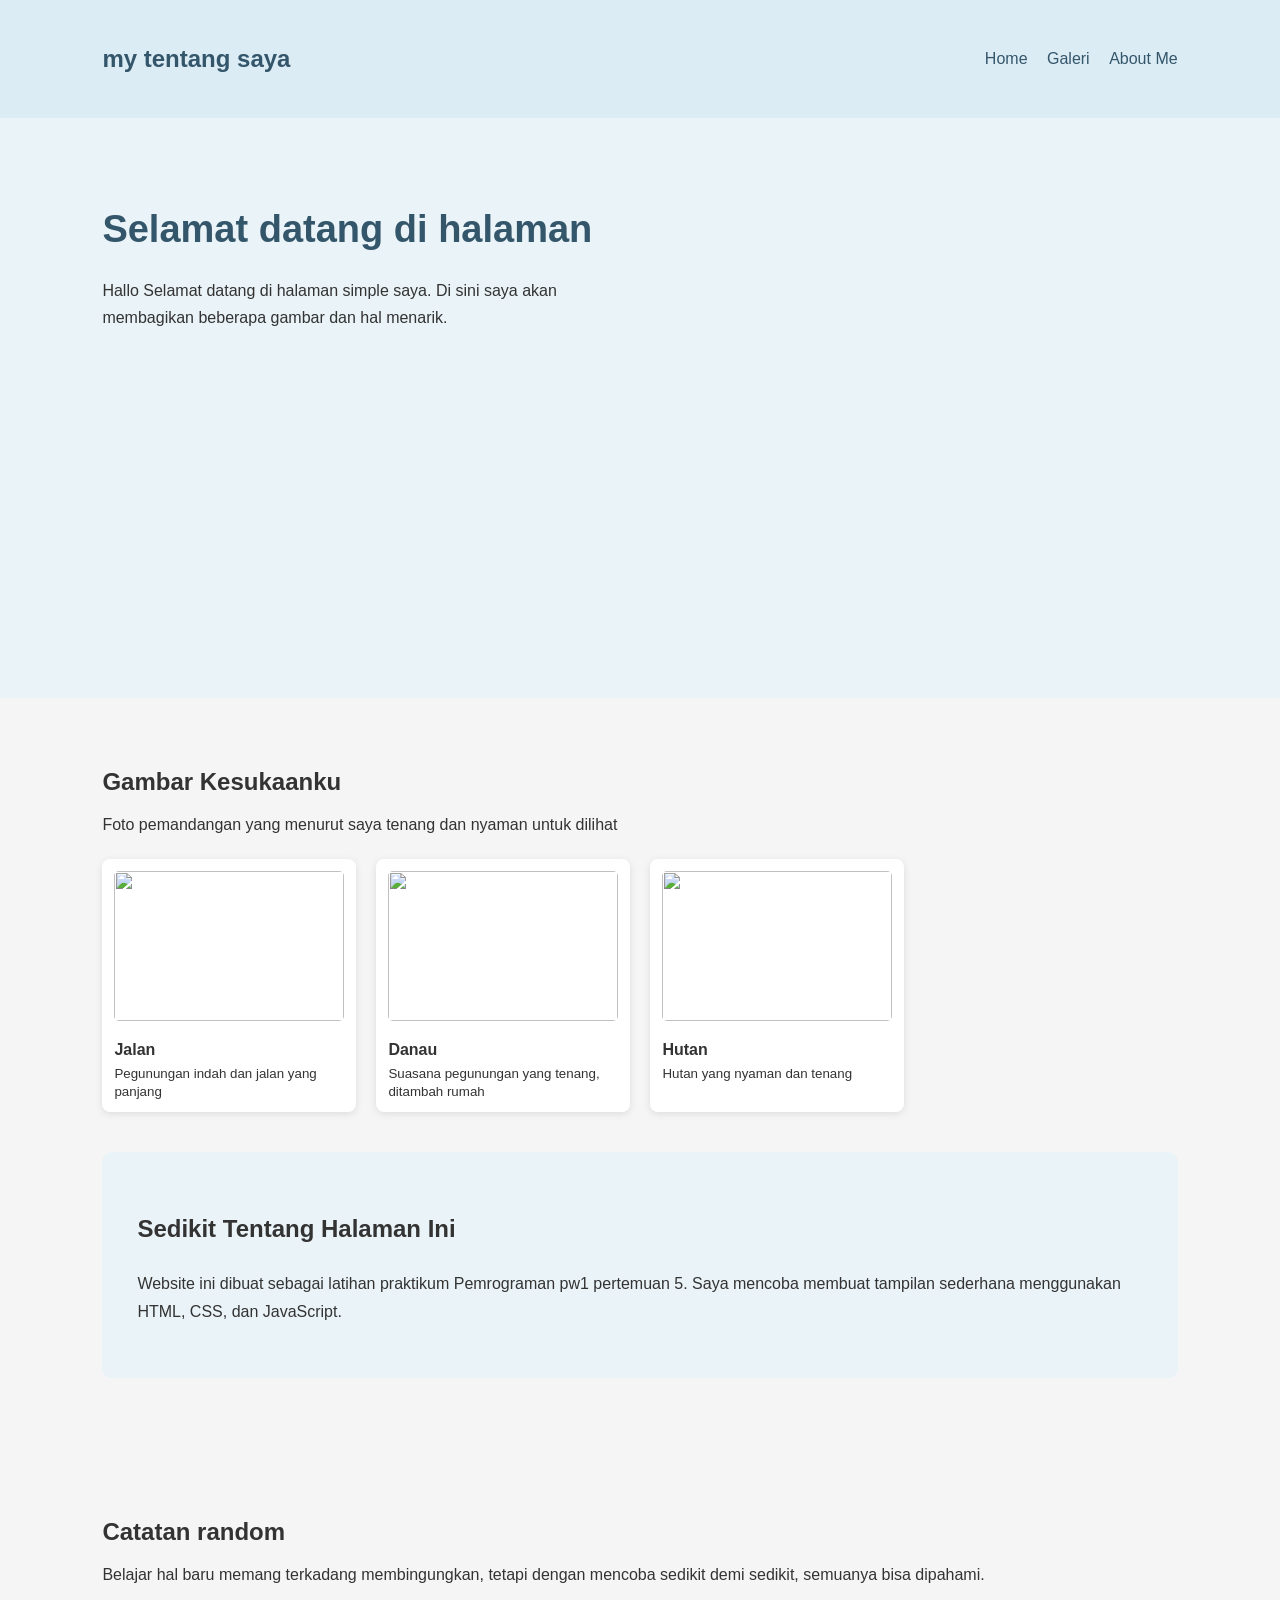
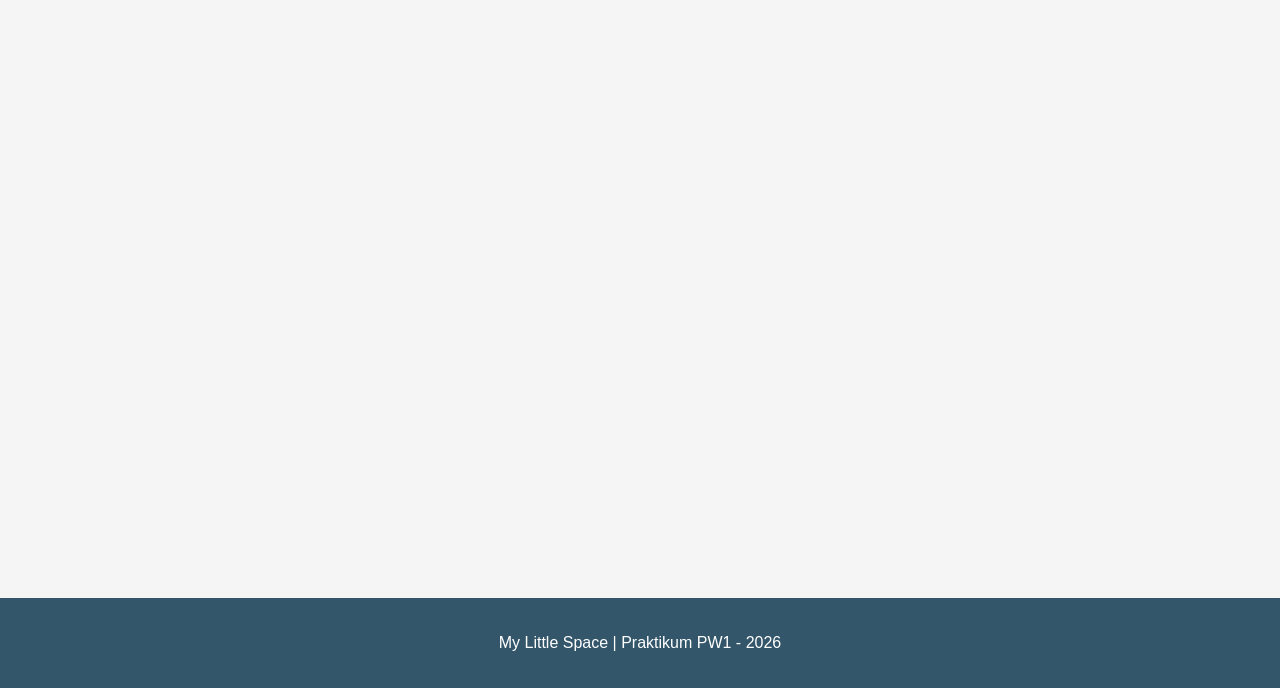
==== Tugas web1 Pertemuan ke5/index.html @ 30604e68 "pertemuan ke 5" ====
<!DOCTYPE html>
<html>
<head>
    <title>my tentang saya</title>
    <link rel="stylesheet" href="style.css">
</head>

<body>

    <header id="atas">
        <h2>my tentang saya</h2>

        <nav>
            <a href="#atas">Home</a>
            <a href="#galeri">Galeri</a>
            <a href="#cerita">About Me</a>
        </nav>
    </header>

    <div class="pembuka">
        <h1>Selamat datang di halaman</h1>

        <p>
            Hallo Selamat datang di halaman simple saya.
            Di sini saya akan membagikan beberapa gambar
            dan hal menarik.
        </p>
    </div>

    <div class="konten" id="galeri">

        <h2>Gambar Kesukaanku</h2>

        <p>Foto pemandangan yang menurut saya tenang dan nyaman untuk dilihat</p>

        <div class="galeri">

            <div class="foto">
                <img src="https://images.unsplash.com/photo-1500530855697-b586d89ba3ee?w=500">
                <p><b>Jalan</b></p>
                <small>Pegunungan indah dan jalan yang panjang</small>
            </div>

            <div class="foto">
                <img src="https://images.unsplash.com/photo-1470770841072-f978cf4d019e?w=500">
                <p><b>Danau</b></p>
                <small>Suasana pegunungan yang tenang, ditambah rumah</small>
            </div>

            <div class="foto">
                <img src="https://images.unsplash.com/photo-1441974231531-c6227db76b6e?w=500">
                <p><b>Hutan</b></p>
                <small>Hutan yang nyaman dan tenang</small>
            </div>

        </div>

        <div class="cerita" id="cerita">
            <h2>Sedikit Tentang Halaman Ini</h2>

            <p>
                Website ini dibuat sebagai latihan praktikum
                Pemrograman pw1 pertemuan 5. Saya mencoba membuat
                tampilan sederhana menggunakan HTML, CSS,
                dan JavaScript.
            </p>
        </div>

    </div>

    <div class="konten">
        <h2>Catatan random</h2>

        <p>
            Belajar hal baru memang terkadang membingungkan,
            tetapi dengan mencoba sedikit demi sedikit,
            semuanya bisa dipahami.
        </p>
    </div>

    <footer class="footer">
        <p>My Little Space | Praktikum PW1 - 2026</p>
    </footer>

    <button id="tombolAtas" onclick="kembaliKeAtas()">↑</button>

    <script src="script.js"></script>

</body>
</html>
---- Tugas web1 Pertemuan ke5/style.css ----
body {
    margin: 0;
    font-family: Arial, sans-serif;
    background: #f5f5f5;
    color: #333;
}

header {
    background: #dcecf5;
    padding: 25px 8%;
    display: flex;
    justify-content: space-between;
    align-items: center;
}

header h2 {
    color: #34566b;
}

nav a {
    text-decoration: none;
    color: #34566b;
    margin-left: 15px;
}

.pembuka {
    padding: 65px 8%;
    min-height: 450px;
    background: #eaf3f7;
}

.pembuka h1 {
    font-size: 38px;
    color: #34566b;
}

.pembuka p {
    line-height: 1.7;
    max-width: 500px;
}

.konten {
    padding: 50px 8%;
    min-height: 650px;
}

.galeri {
    display: flex;
    gap: 20px;
    flex-wrap: wrap;
    margin-top: 25px;
}

.foto {
    background: white;
    padding: 12px;
    width: 230px;
    border-radius: 8px;
    box-shadow: 0 2px 7px #ddd;
}

.foto img {
    width: 100%;
    height: 150px;
    object-fit: cover;
    border-radius: 5px;
}

.foto p {
    margin-bottom: 5px;
}

.cerita {
    background: #eaf3f7;
    padding: 35px;
    margin-top: 40px;
    border-radius: 10px;
    line-height: 1.8;
}

.footer {
    background: #34566b;
    color: white;
    text-align: center;
    padding: 20px;
}

#tombolAtas {
    position: fixed;
    bottom: 25px;
    right: 25px;
    width: 45px;
    height: 45px;
    border: none;
    border-radius: 8px;
    background: #34566b;
    color: white;
    font-size: 23px;
    cursor: pointer;
    opacity: 0;
    visibility: hidden;
    transition: 0.3s;
}

#tombolAtas.muncul {
    opacity: 0.5;
    visibility: visible;
}

#tombolAtas:hover {
    opacity: 1;
}

@media (max-width: 768px) {
    header {
        flex-direction: column;
        gap: 15px;
    }

    nav a {
        margin: 0 7px;
    }

    .galeri {
        flex-direction: column;
    }

    .foto {
        width: auto;
    }
}
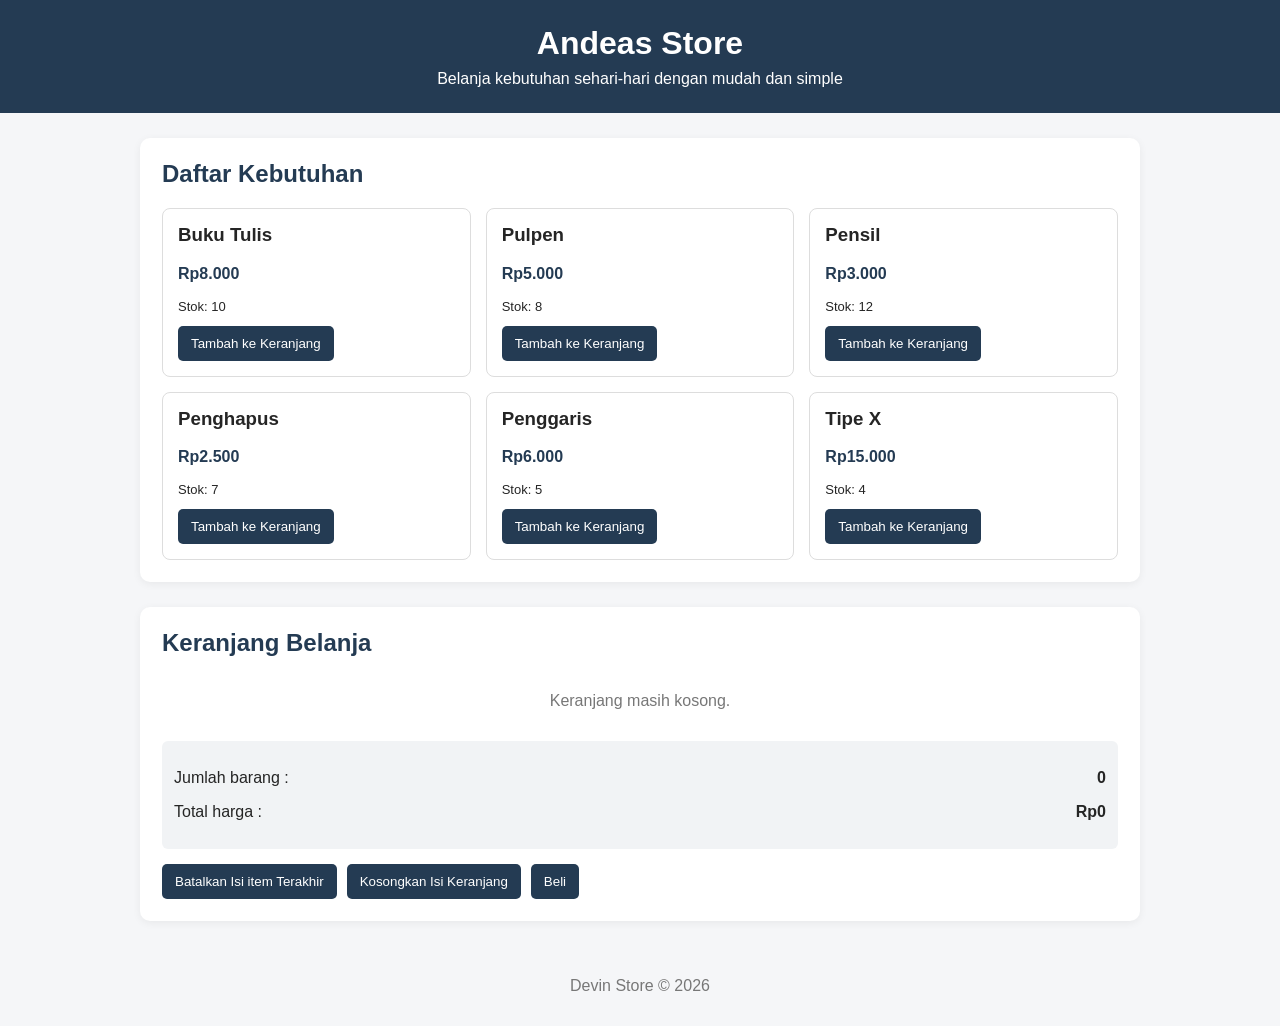
==== commit fbe4fff3: "Tugas Praktikum P5" ====
--- a/Tugas web1 Pertemuan ke5/index.html
+++ b/Tugas web1 Pertemuan ke5/index.html
@@ -1,90 +1,48 @@
 <!DOCTYPE html>
-<html>
+<html lang="id">
 <head>
-    <title>my tentang saya</title>
+    <meta charset="UTF-8">
+    <meta name="viewport" content="width=device-width, initial-scale=1.0">
+    <title>Devin Store</title>
     <link rel="stylesheet" href="style.css">
 </head>
-
 <body>
 
-    <header id="atas">
-        <h2>my tentang saya</h2>
-
-        <nav>
-            <a href="#atas">Home</a>
-            <a href="#galeri">Galeri</a>
-            <a href="#cerita">About Me</a>
-        </nav>
+    <header>
+        <h1>Andeas Store</h1>
+        <p>Belanja kebutuhan sehari-hari dengan mudah dan simple</p>
     </header>
 
-    <div class="pembuka">
-        <h1>Selamat datang di halaman</h1>
+    <main>
+        <section class="bagian">
+            <h2>Daftar Kebutuhan</h2>
+            <div id="product-list" class="product-grid"></div>
+        </section>
 
-        <p>
-            Hallo Selamat datang di halaman simple saya.
-            Di sini saya akan membagikan beberapa gambar
-            dan hal menarik.
-        </p>
-    </div>
+        <section class="bagian">
+            <h2>Keranjang Belanja</h2>
 
-    <div class="konten" id="galeri">
+            <ul id="cart-list">
+                <li class="kosong">Keranjang masih kosong.</li>
+            </ul>
 
-        <h2>Gambar Kesukaanku</h2>
-
-        <p>Foto pemandangan yang menurut saya tenang dan nyaman untuk dilihat</p>
-
-        <div class="galeri">
-
-            <div class="foto">
-                <img src="https://images.unsplash.com/photo-1500530855697-b586d89ba3ee?w=500">
-                <p><b>Jalan</b></p>
-                <small>Pegunungan indah dan jalan yang panjang</small>
+            <div class="total">
+                <p>Jumlah barang : <strong id="total-items">0</strong></p>
+                <p>Total harga : <strong id="total-price">Rp0</strong></p>
             </div>
 
-            <div class="foto">
-                <img src="https://images.unsplash.com/photo-1470770841072-f978cf4d019e?w=500">
-                <p><b>Danau</b></p>
-                <small>Suasana pegunungan yang tenang, ditambah rumah</small>
+            <div class="aksi">
+                <button id="undo-button">Batalkan Isi item Terakhir</button>
+                <button id="clear-button">Kosongkan Isi Keranjang</button>
+                <button id="checkout-button">Beli</button>
             </div>
+        </section>
+    </main>
 
-            <div class="foto">
-                <img src="https://images.unsplash.com/photo-1441974231531-c6227db76b6e?w=500">
-                <p><b>Hutan</b></p>
-                <small>Hutan yang nyaman dan tenang</small>
-            </div>
-
-        </div>
-
-        <div class="cerita" id="cerita">
-            <h2>Sedikit Tentang Halaman Ini</h2>
-
-            <p>
-                Website ini dibuat sebagai latihan praktikum
-                Pemrograman pw1 pertemuan 5. Saya mencoba membuat
-                tampilan sederhana menggunakan HTML, CSS,
-                dan JavaScript.
-            </p>
-        </div>
-
-    </div>
-
-    <div class="konten">
-        <h2>Catatan random</h2>
-
-        <p>
-            Belajar hal baru memang terkadang membingungkan,
-            tetapi dengan mencoba sedikit demi sedikit,
-            semuanya bisa dipahami.
-        </p>
-    </div>
-
-    <footer class="footer">
-        <p>My Little Space | Praktikum PW1 - 2026</p>
+    <footer>
+        <p>Devin Store &copy; 2026</p>
     </footer>
 
-    <button id="tombolAtas" onclick="kembaliKeAtas()">↑</button>
-
     <script src="script.js"></script>
-
 </body>
 </html>
--- a/Tugas web1 Pertemuan ke5/style.css
+++ b/Tugas web1 Pertemuan ke5/style.css
@@ -1,131 +1,146 @@
+* {
+    box-sizing: border-box;
+}
+
 body {
     margin: 0;
     font-family: Arial, sans-serif;
-    background: #f5f5f5;
-    color: #333;
+    background-color: #f5f6f8;
+    color: #252525;
 }
 
 header {
-    background: #dcecf5;
-    padding: 25px 8%;
+    background-color: #243b53;
+    color: white;
+    padding: 25px;
+    text-align: center;
+}
+
+header h1 {
+    margin: 0 0 8px;
+}
+
+header p {
+    margin: 0;
+}
+
+main {
+    width: 90%;
+    max-width: 1000px;
+    margin: 25px auto;
+}
+
+.bagian {
+    background-color: white;
+    padding: 22px;
+    margin-bottom: 25px;
+    border-radius: 10px;
+    box-shadow: 0 2px 8px rgba(0,0,0,0.06);
+}
+
+h2 {
+    margin-top: 0;
+    color: #243b53;
+}
+
+.product-grid {
+    display: grid;
+    grid-template-columns: repeat(3, 1fr);
+    gap: 15px;
+}
+
+.product-card {
+    border: 1px solid #ddd;
+    border-radius: 8px;
+    padding: 15px;
+}
+
+.product-card h3 {
+    margin-top: 0;
+}
+
+.product-price {
+    color: #243b53;
+    font-weight: bold;
+}
+
+.stock-label {
+    display: block;
+    margin-bottom: 12px;
+    font-size: 13px;
+}
+
+button {
+    border: none;
+    padding: 10px 13px;
+    border-radius: 5px;
+    cursor: pointer;
+    background-color: #243b53;
+    color: white;
+}
+
+button:hover {
+    background-color: #45617e;
+}
+
+#cart-list {
+    padding: 0;
+    list-style: none;
+}
+
+.cart-item {
     display: flex;
     justify-content: space-between;
     align-items: center;
+    padding: 12px 0;
+    border-bottom: 1px solid #ddd;
 }
 
-header h2 {
-    color: #34566b;
+.cart-item small {
+    display: block;
+    margin-top: 5px;
+    color: #777;
 }
 
-nav a {
-    text-decoration: none;
-    color: #34566b;
-    margin-left: 15px;
+.kosong {
+    text-align: center;
+    padding: 15px;
+    color: #777;
 }
 
-.pembuka {
-    padding: 65px 8%;
-    min-height: 450px;
-    background: #eaf3f7;
+.total {
+    background-color: #f1f3f5;
+    padding: 12px;
+    border-radius: 6px;
+    margin-top: 15px;
 }
 
-.pembuka h1 {
-    font-size: 38px;
-    color: #34566b;
+.total p {
+    display: flex;
+    justify-content: space-between;
 }
 
-.pembuka p {
-    line-height: 1.7;
-    max-width: 500px;
+.aksi {
+    display: flex;
+    flex-wrap: wrap;
+    gap: 10px;
+    margin-top: 15px;
 }
 
-.konten {
-    padding: 50px 8%;
-    min-height: 650px;
+footer {
+    text-align: center;
+    padding: 15px;
+    color: #777;
 }
 
-.galeri {
-    display: flex;
-    gap: 20px;
-    flex-wrap: wrap;
-    margin-top: 25px;
+@media (max-width: 700px) {
+    .product-grid {
+        grid-template-columns: repeat(2, 1fr);
+    }
 }
 
-.foto {
-    background: white;
-    padding: 12px;
-    width: 230px;
-    border-radius: 8px;
-    box-shadow: 0 2px 7px #ddd;
-}
-
-.foto img {
-    width: 100%;
-    height: 150px;
-    object-fit: cover;
-    border-radius: 5px;
-}
-
-.foto p {
-    margin-bottom: 5px;
-}
-
-.cerita {
-    background: #eaf3f7;
-    padding: 35px;
-    margin-top: 40px;
-    border-radius: 10px;
-    line-height: 1.8;
-}
-
-.footer {
-    background: #34566b;
-    color: white;
-    text-align: center;
-    padding: 20px;
-}
-
-#tombolAtas {
-    position: fixed;
-    bottom: 25px;
-    right: 25px;
-    width: 45px;
-    height: 45px;
-    border: none;
-    border-radius: 8px;
-    background: #34566b;
-    color: white;
-    font-size: 23px;
-    cursor: pointer;
-    opacity: 0;
-    visibility: hidden;
-    transition: 0.3s;
-}
-
-#tombolAtas.muncul {
-    opacity: 0.5;
-    visibility: visible;
-}
-
-#tombolAtas:hover {
-    opacity: 1;
-}
-
-@media (max-width: 768px) {
-    header {
-        flex-direction: column;
-        gap: 15px;
-    }
-
-    nav a {
-        margin: 0 7px;
-    }
-
-    .galeri {
-        flex-direction: column;
-    }
-
-    .foto {
-        width: auto;
+@media (max-width: 450px) {
+    .product-grid {
+        grid-template-columns: 1fr;
     }
 }
